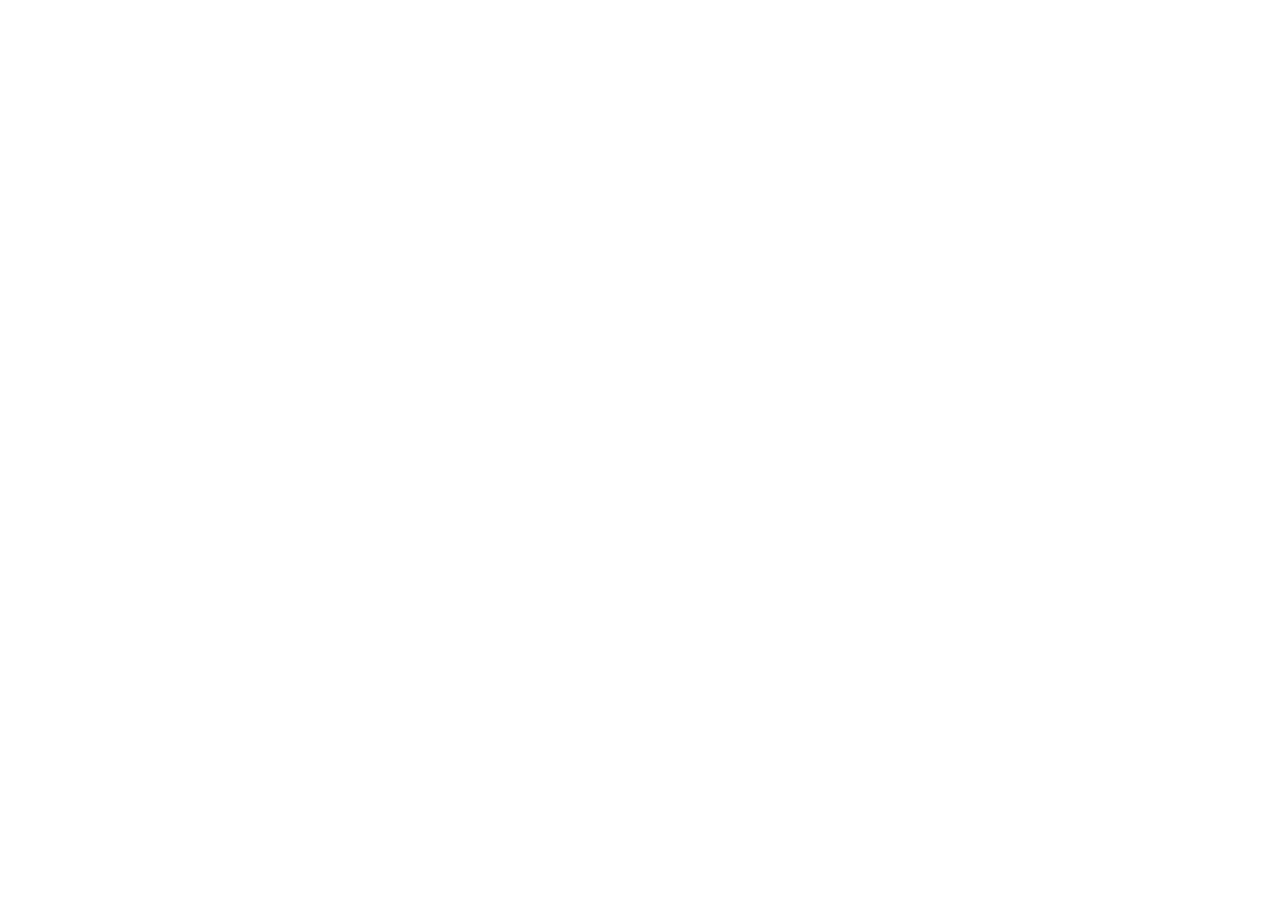
==== index.html @ 92bd35a4 "docs: add sprint planning notes and task assignments Capture the Sprint 1 planning meeting (Mon Apr " ====
<!DOCTYPE html>
<html lang="en">
  <head>
    <meta charset="UTF-8" />
    <title>Admin</title>
    <script src="https://unpkg.com/netlify-cms@^2.10.0/dist/netlify-cms.js"></script>
  </head>
  <body>
  </body>
</html>
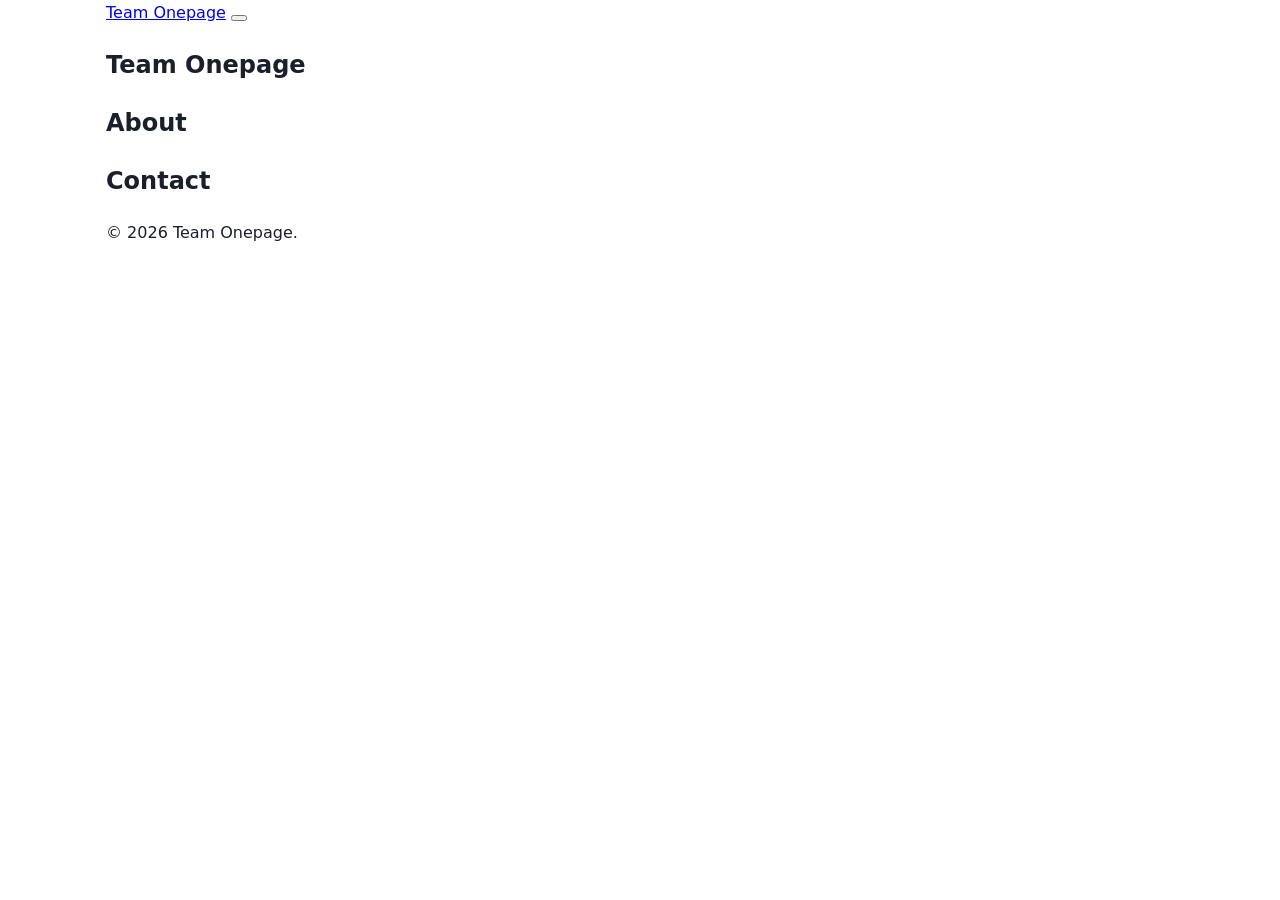
==== commit 7b9156b6: "feat: scaffold one-page project structure Set up the bones of the public site: a .gitignore, an HTML" ====
--- a/index.html
+++ b/index.html
@@ -1,10 +1,61 @@
-<!DOCTYPE html>
-<html lang="en">
-  <head>
-    <meta charset="UTF-8" />
-    <title>Admin</title>
-    <script src="https://unpkg.com/netlify-cms@^2.10.0/dist/netlify-cms.js"></script>
-  </head>
-  <body>
-  </body>
-</html>
+<!DOCTYPE html>
+<html lang="en">
+  <head>
+    <meta charset="UTF-8" />
+    <meta name="viewport" content="width=device-width, initial-scale=1" />
+    <meta name="description" content="Team Onepage — placeholder description, to be replaced with the real site copy in a later commit." />
+    <title>Team Onepage</title>
+    <link rel="stylesheet" href="css/styles.css" />
+  </head>
+  <body>
+    <header class="site-header">
+      <div class="container header-inner">
+        <a class="brand" href="#home">Team Onepage</a>
+
+        <button
+          class="nav-toggle"
+          type="button"
+          aria-expanded="false"
+          aria-controls="primary-nav"
+          aria-label="Toggle navigation menu"
+        >
+          <span class="nav-toggle-bar" aria-hidden="true"></span>
+          <span class="nav-toggle-bar" aria-hidden="true"></span>
+          <span class="nav-toggle-bar" aria-hidden="true"></span>
+        </button>
+
+        <nav id="primary-nav" class="primary-nav" aria-label="Primary">
+          <ul></ul>
+        </nav>
+      </div>
+    </header>
+
+    <main>
+      <section id="home" class="hero">
+        <div class="container">
+          <h1>Team Onepage</h1>
+        </div>
+      </section>
+
+      <section id="about" class="about">
+        <div class="container prose">
+          <h2>About</h2>
+        </div>
+      </section>
+
+      <section id="contact" class="contact">
+        <div class="container">
+          <h2>Contact</h2>
+        </div>
+      </section>
+    </main>
+
+    <footer class="site-footer">
+      <div class="container footer-inner">
+        <p>&copy; 2026 Team Onepage.</p>
+      </div>
+    </footer>
+
+    <script src="js/main.js"></script>
+  </body>
+</html>
--- a/css/styles.css
+++ b/css/styles.css
@@ -0,0 +1,37 @@
+/* =========================================================
+   Team Onepage — public site styles (scaffold)
+   Basic resets and a couple of tokens. Layout, sections,
+   nav, and responsive rules will land in later commits.
+   ========================================================= */
+
+:root {
+  --cta-bg: #5a8dee;
+  --cta-fg: #ffffff;
+  --container-max: 1100px;
+}
+
+*,
+*::before,
+*::after {
+  box-sizing: border-box;
+}
+
+html {
+  -webkit-text-size-adjust: 100%;
+  font-family: system-ui, -apple-system, "Segoe UI", Roboto, sans-serif;
+}
+
+body {
+  margin: 0;
+  font-size: 1rem;
+  line-height: 1.6;
+  color: #1a1f2b;
+  background: #ffffff;
+}
+
+.container {
+  width: 100%;
+  max-width: var(--container-max);
+  margin: 0 auto;
+  padding: 0 1rem;
+}
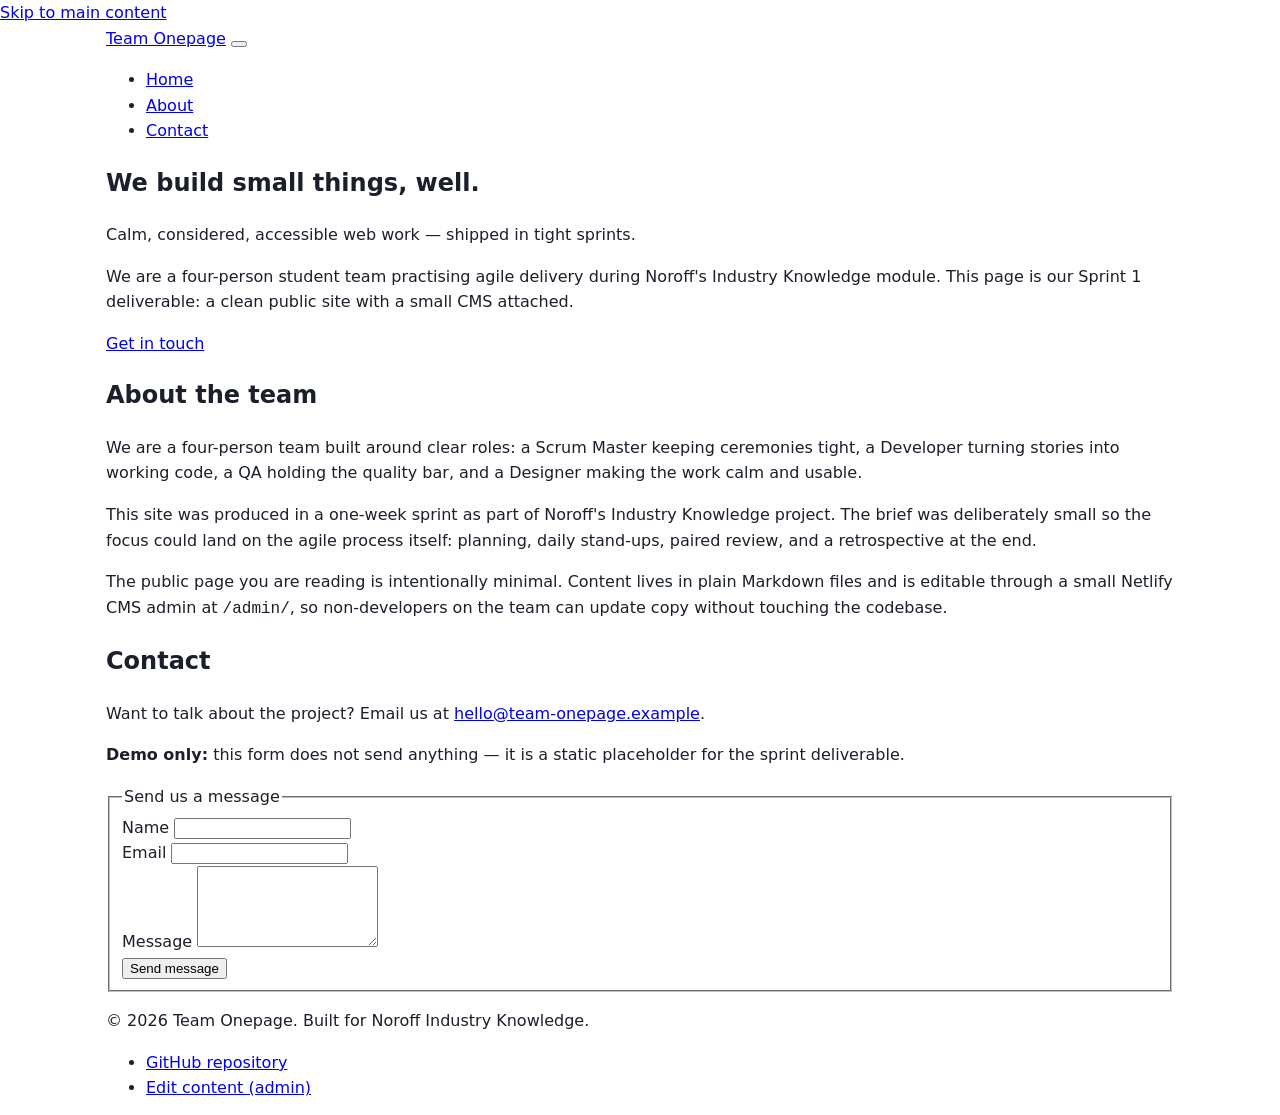
==== commit f75e0557: "feat: add semantic sections for hero, about, and contact Fill in the three section bodies and the su" ====
--- a/index.html
+++ b/index.html
@@ -3,11 +3,13 @@
   <head>
     <meta charset="UTF-8" />
     <meta name="viewport" content="width=device-width, initial-scale=1" />
-    <meta name="description" content="Team Onepage — placeholder description, to be replaced with the real site copy in a later commit." />
-    <title>Team Onepage</title>
+    <meta name="description" content="Team Onepage — a small, accessible one-page site built by a 4-person team during Noroff's Industry Knowledge agile sprint." />
+    <title>Team Onepage — We build small things, well.</title>
     <link rel="stylesheet" href="css/styles.css" />
   </head>
   <body>
+    <a class="skip-link" href="#home">Skip to main content</a>
+
     <header class="site-header">
       <div class="container header-inner">
         <a class="brand" href="#home">Team Onepage</a>
@@ -25,34 +27,105 @@
         </button>
 
         <nav id="primary-nav" class="primary-nav" aria-label="Primary">
-          <ul></ul>
+          <ul>
+            <li><a href="#home">Home</a></li>
+            <li><a href="#about">About</a></li>
+            <li><a href="#contact">Contact</a></li>
+          </ul>
         </nav>
       </div>
     </header>
 
     <main>
-      <section id="home" class="hero">
+      <section id="home" class="hero" aria-labelledby="hero-title">
         <div class="container">
-          <h1>Team Onepage</h1>
+          <h1 id="hero-title">We build small things, well.</h1>
+          <p class="tagline">Calm, considered, accessible web work — shipped in tight sprints.</p>
+          <p class="intro">
+            We are a four-person student team practising agile delivery during
+            Noroff's Industry Knowledge module. This page is our Sprint 1
+            deliverable: a clean public site with a small CMS attached.
+          </p>
+          <p>
+            <a class="btn btn-primary" href="#contact">Get in touch</a>
+          </p>
         </div>
       </section>
 
-      <section id="about" class="about">
+      <section id="about" class="about" aria-labelledby="about-title">
         <div class="container prose">
-          <h2>About</h2>
+          <h2 id="about-title">About the team</h2>
+          <p>
+            We are a four-person team built around clear roles: a Scrum Master
+            keeping ceremonies tight, a Developer turning stories into working
+            code, a QA holding the quality bar, and a Designer making the work
+            calm and usable.
+          </p>
+          <p>
+            This site was produced in a one-week sprint as part of Noroff's
+            Industry Knowledge project. The brief was deliberately small so the
+            focus could land on the agile process itself: planning, daily
+            stand-ups, paired review, and a retrospective at the end.
+          </p>
+          <p>
+            The public page you are reading is intentionally minimal. Content
+            lives in plain Markdown files and is editable through a small
+            Netlify CMS admin at <code>/admin/</code>, so non-developers on the
+            team can update copy without touching the codebase.
+          </p>
         </div>
       </section>
 
-      <section id="contact" class="contact">
+      <section id="contact" class="contact" aria-labelledby="contact-title">
         <div class="container">
-          <h2>Contact</h2>
+          <h2 id="contact-title">Contact</h2>
+          <p>
+            Want to talk about the project? Email us at
+            <a href="mailto:hello@team-onepage.example">hello@team-onepage.example</a>.
+          </p>
+
+          <form class="contact-form" action="#" method="post" aria-describedby="form-note">
+            <p id="form-note" class="form-note">
+              <strong>Demo only:</strong> this form does not send anything — it
+              is a static placeholder for the sprint deliverable.
+            </p>
+
+            <fieldset>
+              <legend>Send us a message</legend>
+
+              <div class="field">
+                <label for="name">Name</label>
+                <input id="name" name="name" type="text" required autocomplete="name" />
+              </div>
+
+              <div class="field">
+                <label for="email">Email</label>
+                <input id="email" name="email" type="email" required autocomplete="email" />
+              </div>
+
+              <div class="field">
+                <label for="message">Message</label>
+                <textarea id="message" name="message" rows="5" required></textarea>
+              </div>
+
+              <button class="btn btn-primary" type="submit">Send message</button>
+            </fieldset>
+          </form>
         </div>
       </section>
     </main>
 
     <footer class="site-footer">
       <div class="container footer-inner">
-        <p>&copy; 2026 Team Onepage.</p>
+        <p>&copy; 2026 Team Onepage. Built for Noroff Industry Knowledge.</p>
+        <ul class="footer-links">
+          <li>
+            <a href="https://github.com/Runeov/industry-knowledge" rel="noopener">GitHub repository</a>
+          </li>
+          <li>
+            <a href="admin/">Edit content (admin)</a>
+          </li>
+        </ul>
       </div>
     </footer>
 
